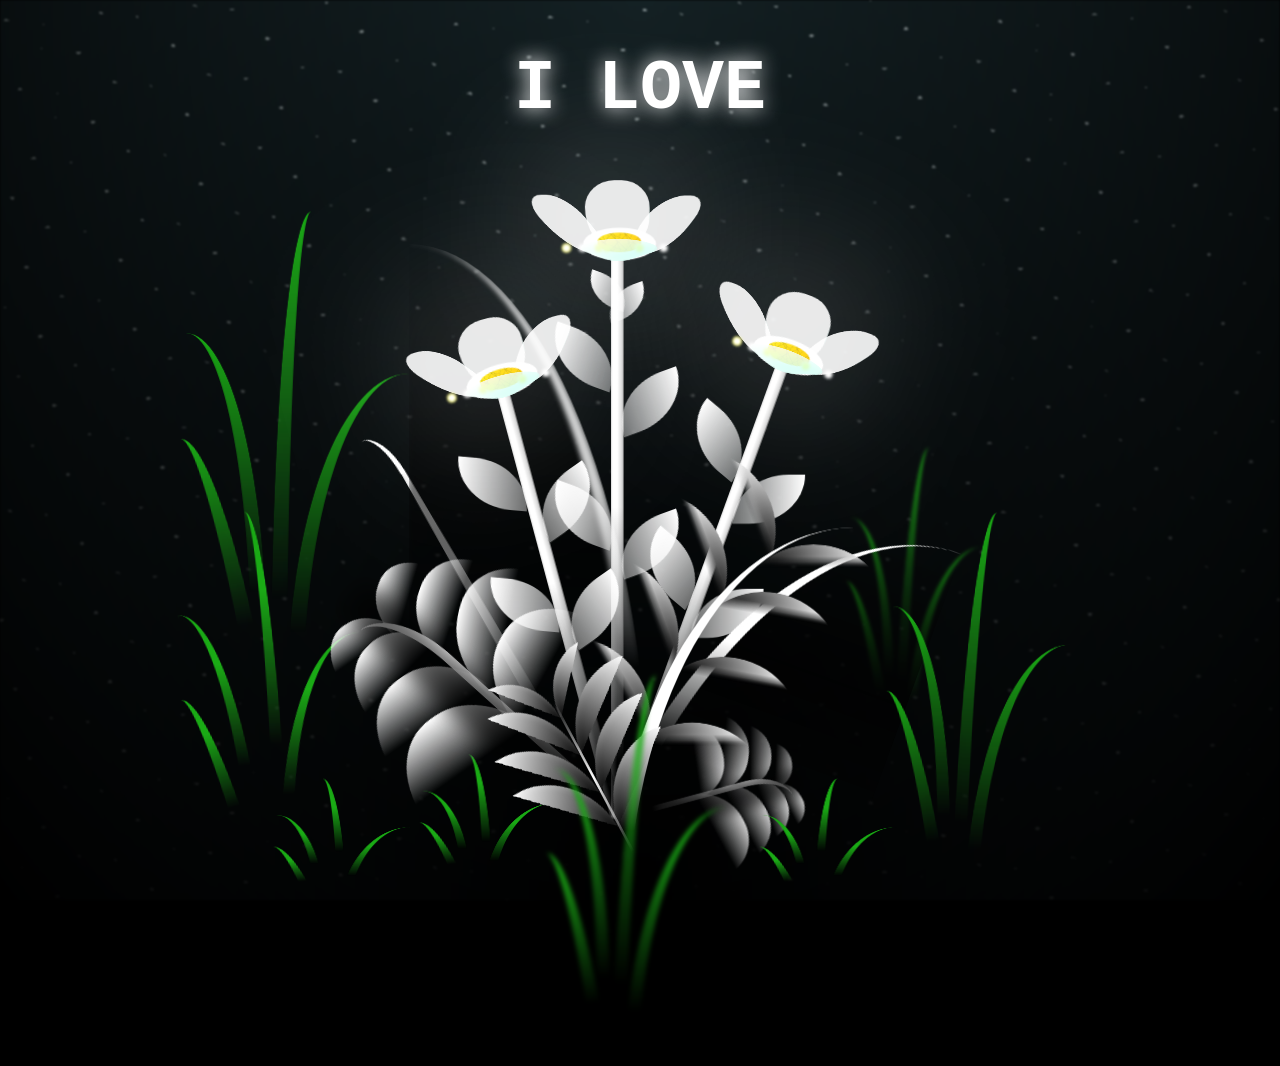
==== flower.html @ 254876e1 "fix github pages 404" ====
<!DOCTYPE html>
<html lang="en">

<head>
  <meta charset="UTF-8">
  <meta http-equiv="X-UA-Compatible" content="IE=edge">
  <meta name="viewport" content="width=device-width, initial-scale=1.0">
  <link rel="shortcut icon" href="images/gift.png" type="image/x-icon">
  <link rel="stylesheet" href="css/style.css">

  <!-- Document Title -->
  <title>FLOWERS</title>
</head>

<body class="not-loaded">
  <!-- Background -->
  <div class="night"></div>

  <!-- Flower -->
  <div class="flowers">
    <div class="flower flower--1">
      <div class="flower__leafs flower__leafs--1">
        <div class="flower__leaf flower__leaf--1"></div>
        <div class="flower__leaf flower__leaf--2"></div>
        <div class="flower__leaf flower__leaf--3"></div>
        <div class="flower__leaf flower__leaf--4"></div>
        <div class="flower__white-circle"></div>

        <div class="flower__light flower__light--1"></div>
        <div class="flower__light flower__light--2"></div>
        <div class="flower__light flower__light--3"></div>
        <div class="flower__light flower__light--4"></div>
        <div class="flower__light flower__light--5"></div>
        <div class="flower__light flower__light--6"></div>
        <div class="flower__light flower__light--7"></div>
        <div class="flower__light flower__light--8"></div>

      </div>
      <div class="flower__line">
        <div class="flower__line__leaf flower__line__leaf--1"></div>
        <div class="flower__line__leaf flower__line__leaf--2"></div>
        <div class="flower__line__leaf flower__line__leaf--3"></div>
        <div class="flower__line__leaf flower__line__leaf--4"></div>
        <div class="flower__line__leaf flower__line__leaf--5"></div>
        <div class="flower__line__leaf flower__line__leaf--6"></div>
      </div>
    </div>

    <div class="flower flower--2">
      <div class="flower__leafs flower__leafs--2">
        <div class="flower__leaf flower__leaf--1"></div>
        <div class="flower__leaf flower__leaf--2"></div>
        <div class="flower__leaf flower__leaf--3"></div>
        <div class="flower__leaf flower__leaf--4"></div>
        <div class="flower__white-circle"></div>

        <div class="flower__light flower__light--1"></div>
        <div class="flower__light flower__light--2"></div>
        <div class="flower__light flower__light--3"></div>
        <div class="flower__light flower__light--4"></div>
        <div class="flower__light flower__light--5"></div>
        <div class="flower__light flower__light--6"></div>
        <div class="flower__light flower__light--7"></div>
        <div class="flower__light flower__light--8"></div>

      </div>
      <div class="flower__line">
        <div class="flower__line__leaf flower__line__leaf--1"></div>
        <div class="flower__line__leaf flower__line__leaf--2"></div>
        <div class="flower__line__leaf flower__line__leaf--3"></div>
        <div class="flower__line__leaf flower__line__leaf--4"></div>
      </div>
    </div>

    <div class="flower flower--3">
      <div class="flower__leafs flower__leafs--3">
        <div class="flower__leaf flower__leaf--1"></div>
        <div class="flower__leaf flower__leaf--2"></div>
        <div class="flower__leaf flower__leaf--3"></div>
        <div class="flower__leaf flower__leaf--4"></div>
        <div class="flower__white-circle"></div>

        <div class="flower__light flower__light--1"></div>
        <div class="flower__light flower__light--2"></div>
        <div class="flower__light flower__light--3"></div>
        <div class="flower__light flower__light--4"></div>
        <div class="flower__light flower__light--5"></div>
        <div class="flower__light flower__light--6"></div>
        <div class="flower__light flower__light--7"></div>
        <div class="flower__light flower__light--8"></div>

      </div>
      <div class="flower__line">
        <div class="flower__line__leaf flower__line__leaf--1"></div>
        <div class="flower__line__leaf flower__line__leaf--2"></div>
        <div class="flower__line__leaf flower__line__leaf--3"></div>
        <div class="flower__line__leaf flower__line__leaf--4"></div>
      </div>
    </div>

    <div class="grow-ans" style="--d:1.2s">
      <div class="flower__g-long">
        <div class="flower__g-long__top"></div>
        <div class="flower__g-long__bottom"></div>
      </div>
    </div>

    <div class="growing-grass">
      <div class="flower__grass flower__grass--1">
        <div class="flower__grass--top"></div>
        <div class="flower__grass--bottom"></div>
        <div class="flower__grass__leaf flower__grass__leaf--1"></div>
        <div class="flower__grass__leaf flower__grass__leaf--2"></div>
        <div class="flower__grass__leaf flower__grass__leaf--3"></div>
        <div class="flower__grass__leaf flower__grass__leaf--4"></div>
        <div class="flower__grass__leaf flower__grass__leaf--5"></div>
        <div class="flower__grass__leaf flower__grass__leaf--6"></div>
        <div class="flower__grass__leaf flower__grass__leaf--7"></div>
        <div class="flower__grass__leaf flower__grass__leaf--8"></div>
        <div class="flower__grass__overlay"></div>
      </div>
    </div>

    <div class="growing-grass">
      <div class="flower__grass flower__grass--2">
        <div class="flower__grass--top"></div>
        <div class="flower__grass--bottom"></div>
        <div class="flower__grass__leaf flower__grass__leaf--1"></div>
        <div class="flower__grass__leaf flower__grass__leaf--2"></div>
        <div class="flower__grass__leaf flower__grass__leaf--3"></div>
        <div class="flower__grass__leaf flower__grass__leaf--4"></div>
        <div class="flower__grass__leaf flower__grass__leaf--5"></div>
        <div class="flower__grass__leaf flower__grass__leaf--6"></div>
        <div class="flower__grass__leaf flower__grass__leaf--7"></div>
        <div class="flower__grass__leaf flower__grass__leaf--8"></div>
        <div class="flower__grass__overlay"></div>
      </div>
    </div>

    <div class="grow-ans" style="--d:2.4s">
      <div class="flower__g-right flower__g-right--1">
        <div class="leaf"></div>
      </div>
    </div>

    <div class="grow-ans" style="--d:2.8s">
      <div class="flower__g-right flower__g-right--2">
        <div class="leaf"></div>
      </div>
    </div>

    <div class="grow-ans" style="--d:2.8s">
      <div class="flower__g-front">
        <div class="flower__g-front__leaf-wrapper flower__g-front__leaf-wrapper--1">
          <div class="flower__g-front__leaf"></div>
        </div>
        <div class="flower__g-front__leaf-wrapper flower__g-front__leaf-wrapper--2">
          <div class="flower__g-front__leaf"></div>
        </div>
        <div class="flower__g-front__leaf-wrapper flower__g-front__leaf-wrapper--3">
          <div class="flower__g-front__leaf"></div>
        </div>
        <div class="flower__g-front__leaf-wrapper flower__g-front__leaf-wrapper--4">
          <div class="flower__g-front__leaf"></div>
        </div>
        <div class="flower__g-front__leaf-wrapper flower__g-front__leaf-wrapper--5">
          <div class="flower__g-front__leaf"></div>
        </div>
        <div class="flower__g-front__leaf-wrapper flower__g-front__leaf-wrapper--6">
          <div class="flower__g-front__leaf"></div>
        </div>
        <div class="flower__g-front__leaf-wrapper flower__g-front__leaf-wrapper--7">
          <div class="flower__g-front__leaf"></div>
        </div>
        <div class="flower__g-front__leaf-wrapper flower__g-front__leaf-wrapper--8">
          <div class="flower__g-front__leaf"></div>
        </div>
        <div class="flower__g-front__line"></div>
      </div>
    </div>

    <div class="grow-ans" style="--d:3.2s">
      <div class="flower__g-fr">
        <div class="leaf"></div>
        <div class="flower__g-fr__leaf flower__g-fr__leaf--1"></div>
        <div class="flower__g-fr__leaf flower__g-fr__leaf--2"></div>
        <div class="flower__g-fr__leaf flower__g-fr__leaf--3"></div>
        <div class="flower__g-fr__leaf flower__g-fr__leaf--4"></div>
        <div class="flower__g-fr__leaf flower__g-fr__leaf--5"></div>
        <div class="flower__g-fr__leaf flower__g-fr__leaf--6"></div>
        <div class="flower__g-fr__leaf flower__g-fr__leaf--7"></div>
        <div class="flower__g-fr__leaf flower__g-fr__leaf--8"></div>
      </div>
    </div>

    <div class="long-g long-g--0">
      <div class="grow-ans" style="--d:3s">
        <div class="leaf leaf--0"></div>
      </div>
      <div class="grow-ans" style="--d:2.2s">
        <div class="leaf leaf--1"></div>
      </div>
      <div class="grow-ans" style="--d:3.4s">
        <div class="leaf leaf--2"></div>
      </div>
      <div class="grow-ans" style="--d:3.6s">
        <div class="leaf leaf--3"></div>
      </div>
    </div>

    <div class="long-g long-g--1">
      <div class="grow-ans" style="--d:3.6s">
        <div class="leaf leaf--0"></div>
      </div>
      <div class="grow-ans" style="--d:3.8s">
        <div class="leaf leaf--1"></div>
      </div>
      <div class="grow-ans" style="--d:4s">
        <div class="leaf leaf--2"></div>
      </div>
      <div class="grow-ans" style="--d:4.2s">
        <div class="leaf leaf--3"></div>
      </div>
    </div>

    <div class="long-g long-g--2">
      <div class="grow-ans" style="--d:4s">
        <div class="leaf leaf--0"></div>
      </div>
      <div class="grow-ans" style="--d:4.2s">
        <div class="leaf leaf--1"></div>
      </div>
      <div class="grow-ans" style="--d:4.4s">
        <div class="leaf leaf--2"></div>
      </div>
      <div class="grow-ans" style="--d:4.6s">
        <div class="leaf leaf--3"></div>
      </div>
    </div>

    <div class="long-g long-g--3">
      <div class="grow-ans" style="--d:4s">
        <div class="leaf leaf--0"></div>
      </div>
      <div class="grow-ans" style="--d:4.2s">
        <div class="leaf leaf--1"></div>
      </div>
      <div class="grow-ans" style="--d:3s">
        <div class="leaf leaf--2"></div>
      </div>
      <div class="grow-ans" style="--d:3.6s">
        <div class="leaf leaf--3"></div>
      </div>
    </div>

    <div class="long-g long-g--4">
      <div class="grow-ans" style="--d:4s">
        <div class="leaf leaf--0"></div>
      </div>
      <div class="grow-ans" style="--d:4.2s">
        <div class="leaf leaf--1"></div>
      </div>
      <div class="grow-ans" style="--d:3s">
        <div class="leaf leaf--2"></div>
      </div>
      <div class="grow-ans" style="--d:3.6s">
        <div class="leaf leaf--3"></div>
      </div>
    </div>

    <div class="long-g long-g--5">
      <div class="grow-ans" style="--d:4s">
        <div class="leaf leaf--0"></div>
      </div>
      <div class="grow-ans" style="--d:4.2s">
        <div class="leaf leaf--1"></div>
      </div>
      <div class="grow-ans" style="--d:3s">
        <div class="leaf leaf--2"></div>
      </div>
      <div class="grow-ans" style="--d:3.6s">
        <div class="leaf leaf--3"></div>
      </div>
    </div>

    <div class="long-g long-g--6">
      <div class="grow-ans" style="--d:4.2s">
        <div class="leaf leaf--0"></div>
      </div>
      <div class="grow-ans" style="--d:4.4s">
        <div class="leaf leaf--1"></div>
      </div>
      <div class="grow-ans" style="--d:4.6s">
        <div class="leaf leaf--2"></div>
      </div>
      <div class="grow-ans" style="--d:4.8s">
        <div class="leaf leaf--3"></div>
      </div>
    </div>

    <div class="long-g long-g--7">
      <div class="grow-ans" style="--d:3s">
        <div class="leaf leaf--0"></div>
      </div>
      <div class="grow-ans" style="--d:3.2s">
        <div class="leaf leaf--1"></div>
      </div>
      <div class="grow-ans" style="--d:3.5s">
        <div class="leaf leaf--2"></div>
      </div>
      <div class="grow-ans" style="--d:3.6s">
        <div class="leaf leaf--3"></div>
      </div>
    </div>
  </div>

  <!-- Title -->
  <h1 class="title"><span id="title"></span></h1>
</body>

</html>

<!-- Import Javascript -->
<script src="js/main.js"></script> perbagus
---- css/style.css ----
*,
*::after,
*::before {
  padding: 0;
  margin: 0;
  box-sizing: border-box;
}

:root {
  --dark-color: #000;
}

.title {
  position: absolute;
  width: 100%;
  text-align: center;
  margin-top: 50px;
  top: 0;
  left: 0;
  color: white;
  font-family: 'Courier New', Courier, monospace;
  font-size: 70px;
  text-shadow: 0px 0px 20px white;
}

body {
  display: flex;
  align-items: flex-end;
  justify-content: center;
  min-height: 100vh;
  background-color: var(--dark-color);
  overflow: hidden;
  perspective: 1000px;
}

.night {
  position: fixed;
  left: 50%;
  top: 0;
  transform: translateX(-50%);
  width: 100%;
  height: 100%;
  filter: blur(0.1vmin);
  background-image: radial-gradient(ellipse at top, transparent 0%, var(--dark-color)), radial-gradient(ellipse at bottom, var(--dark-color), rgba(145, 233, 255, 0.2)), repeating-linear-gradient(220deg, rgb(0, 0, 0) 0px, rgb(0, 0, 0) 19px, transparent 19px, transparent 22px), repeating-linear-gradient(189deg, rgb(0, 0, 0) 0px, rgb(0, 0, 0) 19px, transparent 19px, transparent 22px), repeating-linear-gradient(148deg, rgb(0, 0, 0) 0px, rgb(0, 0, 0) 19px, transparent 19px, transparent 22px), linear-gradient(90deg, rgb(255, 255, 250), rgb(240, 240, 240));
}

.flowers {
  position: relative;
  transform: scale(0.9);
}

.flower {
  position: absolute;
  bottom: 10vmin;
  transform-origin: bottom center;
  z-index: 10;
  --fl-speed: 0.8s;
}

.flower--1 {
  animation: moving-flower-1 4s linear infinite;
}

.flower--1 .flower__line {
  height: 70vmin;
  animation-delay: 0.3s;
}

.flower--1 .flower__line__leaf--1 {
  animation: blooming-leaf-right var(--fl-speed) 1.6s backwards;
}

.flower--1 .flower__line__leaf--2 {
  animation: blooming-leaf-right var(--fl-speed) 1.4s backwards;
}

.flower--1 .flower__line__leaf--3 {
  animation: blooming-leaf-left var(--fl-speed) 1.2s backwards;
}

.flower--1 .flower__line__leaf--4 {
  animation: blooming-leaf-left var(--fl-speed) 1s backwards;
}

.flower--1 .flower__line__leaf--5 {
  animation: blooming-leaf-right var(--fl-speed) 1.8s backwards;
}

.flower--1 .flower__line__leaf--6 {
  animation: blooming-leaf-left var(--fl-speed) 2s backwards;
}

.flower--2 {
  left: 50%;
  transform: rotate(20deg);
  animation: moving-flower-2 4s linear infinite;
}

.flower--2 .flower__line {
  height: 60vmin;
  animation-delay: 0.6s;
}

.flower--2 .flower__line__leaf--1 {
  animation: blooming-leaf-right var(--fl-speed) 1.9s backwards;
}

.flower--2 .flower__line__leaf--2 {
  animation: blooming-leaf-right var(--fl-speed) 1.7s backwards;
}

.flower--2 .flower__line__leaf--3 {
  animation: blooming-leaf-left var(--fl-speed) 1.5s backwards;
}

.flower--2 .flower__line__leaf--4 {
  animation: blooming-leaf-left var(--fl-speed) 1.3s backwards;
}

.flower--3 {
  left: 50%;
  transform: rotate(-15deg);
  animation: moving-flower-3 4s linear infinite;
}

.flower--3 .flower__line {
  animation-delay: 0.9s;
}

.flower--3 .flower__line__leaf--1 {
  animation: blooming-leaf-right var(--fl-speed) 2.5s backwards;
}

.flower--3 .flower__line__leaf--2 {
  animation: blooming-leaf-right var(--fl-speed) 2.3s backwards;
}

.flower--3 .flower__line__leaf--3 {
  animation: blooming-leaf-left var(--fl-speed) 2.1s backwards;
}

.flower--3 .flower__line__leaf--4 {
  animation: blooming-leaf-left var(--fl-speed) 1.9s backwards;
}

.flower__leafs {
  position: relative;
  animation: blooming-flower 2s backwards;
}

.flower__leafs--1 {
  animation-delay: 1.1s;
}

.flower__leafs--2 {
  animation-delay: 1.4s;
}

.flower__leafs--3 {
  animation-delay: 1.7s;
}

.flower__leafs::after {
  content: "";
  position: absolute;
  left: 0;
  top: 0;
  transform: translate(-50%, -100%);
  width: 8vmin;
  height: 8vmin;
  background-color: #fff;
  filter: blur(10vmin);
}

.flower__leaf {
  position: absolute;
  bottom: 0;
  left: 50%;
  width: 8vmin;
  height: 11vmin;
  border-radius: 51% 49% 47% 53%/44% 45% 55% 69%;
  background-color: #a7ffee;
  background-image: linear-gradient(to top, #fff, #fff);
  transform-origin: bottom center;
  opacity: 0.9;
  box-shadow: inset 0 0 2vmin rgba(255, 255, 255, 0.5);
}

.flower__leaf--1 {
  transform: translate(-10%, 1%) rotateY(40deg) rotateX(-50deg);
}

.flower__leaf--2 {
  transform: translate(-50%, -4%) rotateX(40deg);
}

.flower__leaf--3 {
  transform: translate(-90%, 0%) rotateY(45deg) rotateX(50deg);
}

.flower__leaf--4 {
  width: 8vmin;
  height: 8vmin;
  transform-origin: bottom left;
  border-radius: 4vmin 10vmin 4vmin 4vmin;
  transform: translate(0%, 18%) rotateX(70deg) rotate(-43deg);
  background-image: linear-gradient(to top, rgba(255, 2555, 255, 0.4), #fff);
  z-index: 1;
  opacity: 0.8;
  -webkit-transform: translate(0%, 18%) rotateX(70deg) rotate(-43deg);
  -moz-transform: translate(0%, 18%) rotateX(70deg) rotate(-43deg);
  -ms-transform: translate(0%, 18%) rotateX(70deg) rotate(-43deg);
  -o-transform: translate(0%, 18%) rotateX(70deg) rotate(-43deg);
}

.flower__white-circle {
  position: absolute;
  left: -3.5vmin;
  top: -3vmin;
  width: 9vmin;
  height: 4vmin;
  border-radius: 50%;
  background-color: #fff;
}

.flower__white-circle::after {
  content: "";
  position: absolute;
  left: 50%;
  top: 45%;
  transform: translate(-50%, -50%);
  width: 60%;
  height: 60%;
  border-radius: inherit;
  background-image: repeating-linear-gradient(135deg, rgba(0, 0, 0, 0.03) 0px, rgba(0, 0, 0, 0.03) 1px, transparent 1px, transparent 12px), repeating-linear-gradient(45deg, rgba(0, 0, 0, 0.03) 0px, rgba(0, 0, 0, 0.03) 1px, transparent 1px, transparent 12px), repeating-linear-gradient(67.5deg, rgba(0, 0, 0, 0.03) 0px, rgba(0, 0, 0, 0.03) 1px, transparent 1px, transparent 12px), repeating-linear-gradient(135deg, rgba(0, 0, 0, 0.03) 0px, rgba(0, 0, 0, 0.03) 1px, transparent 1px, transparent 12px), repeating-linear-gradient(45deg, rgba(0, 0, 0, 0.03) 0px, rgba(0, 0, 0, 0.03) 1px, transparent 1px, transparent 12px), repeating-linear-gradient(112.5deg, rgba(0, 0, 0, 0.03) 0px, rgba(0, 0, 0, 0.03) 1px, transparent 1px, transparent 12px), repeating-linear-gradient(112.5deg, rgba(0, 0, 0, 0.03) 0px, rgba(0, 0, 0, 0.03) 1px, transparent 1px, transparent 12px), repeating-linear-gradient(45deg, rgba(0, 0, 0, 0.03) 0px, rgba(0, 0, 0, 0.03) 1px, transparent 1px, transparent 12px), repeating-linear-gradient(22.5deg, rgba(0, 0, 0, 0.03) 0px, rgba(0, 0, 0, 0.03) 1px, transparent 1px, transparent 12px), repeating-linear-gradient(45deg, rgba(0, 0, 0, 0.03) 0px, rgba(0, 0, 0, 0.03) 1px, transparent 1px, transparent 12px), repeating-linear-gradient(22.5deg, rgba(0, 0, 0, 0.03) 0px, rgba(0, 0, 0, 0.03) 1px, transparent 1px, transparent 12px), repeating-linear-gradient(135deg, rgba(0, 0, 0, 0.03) 0px, rgba(0, 0, 0, 0.03) 1px, transparent 1px, transparent 12px), repeating-linear-gradient(157.5deg, rgba(0, 0, 0, 0.03) 0px, rgba(0, 0, 0, 0.03) 1px, transparent 1px, transparent 12px), repeating-linear-gradient(67.5deg, rgba(0, 0, 0, 0.03) 0px, rgba(0, 0, 0, 0.03) 1px, transparent 1px, transparent 12px), repeating-linear-gradient(67.5deg, rgba(0, 0, 0, 0.03) 0px, rgba(0, 0, 0, 0.03) 1px, transparent 1px, transparent 12px), linear-gradient(90deg, rgb(255, 235, 18), rgb(255, 206, 0));
}

.flower__line {
  height: 55vmin;
  width: 1.5vmin;
  background-image: linear-gradient(to left, rgba(0, 0, 0, 0.2), transparent, rgba(255, 255, 255, 0.2)), linear-gradient(to top, transparent 10%, #fff, #fff);
  box-shadow: inset 0 0 2px rgba(0, 0, 0, 0.5);
  animation: grow-flower-tree 4s backwards;
}

.flower__line__leaf {
  --w: 7vmin;
  --h: calc(var(--w) + 2vmin);
  position: absolute;
  top: 20%;
  left: 90%;
  width: var(--w);
  height: var(--h);
  border-top-right-radius: var(--h);
  border-bottom-left-radius: var(--h);
  background-image: linear-gradient(to top, rgba(255, 255, 255, 0.4), #fff);
}

.flower__line__leaf--1 {
  transform: rotate(70deg) rotateY(30deg);
}

.flower__line__leaf--2 {
  top: 45%;
  transform: rotate(70deg) rotateY(30deg);
}

.flower__line__leaf--3,
.flower__line__leaf--4,
.flower__line__leaf--6 {
  border-top-right-radius: 0;
  border-bottom-left-radius: 0;
  border-top-left-radius: var(--h);
  border-bottom-right-radius: var(--h);
  left: -460%;
  top: 12%;
  transform: rotate(-70deg) rotateY(30deg);
}

.flower__line__leaf--4 {
  top: 40%;
}

.flower__line__leaf--5 {
  top: 0;
  transform-origin: left;
  transform: rotate(70deg) rotateY(30deg) scale(0.6);
}

.flower__line__leaf--6 {
  top: -2%;
  left: -450%;
  transform-origin: right;
  transform: rotate(-70deg) rotateY(30deg) scale(0.6);
}

.flower__light {
  position: absolute;
  bottom: 0vmin;
  width: 1vmin;
  height: 1vmin;
  background-color: rgb(255, 251, 0);
  border-radius: 50%;
  filter: blur(0.2vmin);
  animation: light-ans 4s linear infinite backwards;
}

.flower__light:nth-child(odd) {
  background-color: #fff;
}

.flower__light--1 {
  left: -2vmin;
  animation-delay: 1s;
}

.flower__light--2 {
  left: 3vmin;
  animation-delay: 0.5s;
}

.flower__light--3 {
  left: -6vmin;
  animation-delay: 0.3s;
}

.flower__light--4 {
  left: 6vmin;
  animation-delay: 0.9s;
}

.flower__light--5 {
  left: -1vmin;
  animation-delay: 1.5s;
}

.flower__light--6 {
  left: -4vmin;
  animation-delay: 3s;
}

.flower__light--7 {
  left: 3vmin;
  animation-delay: 2s;
}

.flower__light--8 {
  left: -6vmin;
  animation-delay: 3.5s;
}

.flower__grass {
  --c: #fff;
  --line-w: 1.5vmin;
  position: absolute;
  bottom: 12vmin;
  left: -7vmin;
  display: flex;
  flex-direction: column;
  align-items: flex-end;
  z-index: 20;
  transform-origin: bottom center;
  transform: rotate(-48deg) rotateY(40deg);
}

.flower__grass--1 {
  animation: moving-grass 2s linear infinite;
}

.flower__grass--2 {
  left: 2vmin;
  bottom: 10vmin;
  transform: scale(0.5) rotate(75deg) rotateX(10deg) rotateY(-200deg);
  opacity: 0.8;
  z-index: 0;
  animation: moving-grass--2 1.5s linear infinite;
}

.flower__grass--top {
  width: 7vmin;
  height: 10vmin;
  border-top-right-radius: 100%;
  border-right: var(--line-w) solid var(--c);
  transform-origin: bottom center;
  transform: rotate(-2deg);
}

.flower__grass--bottom {
  margin-top: -2px;
  width: var(--line-w);
  height: 25vmin;
  background-image: linear-gradient(to top, transparent, var(--c));
}

.flower__grass__leaf {
  --size: 10vmin;
  position: absolute;
  width: calc(var(--size) * 2.1);
  height: var(--size);
  border-top-left-radius: var(--size);
  border-top-right-radius: var(--size);
  background-image: linear-gradient(to top, transparent, transparent 30%, var(--c));
  z-index: 100;
}

.flower__grass__leaf--1 {
  top: -6%;
  left: 30%;
  --size: 6vmin;
  transform: rotate(-20deg);
  animation: growing-grass-ans--1 2s 2.6s backwards;
}

@keyframes growing-grass-ans--1 {
  0% {
    transform-origin: bottom left;
    transform: rotate(-20deg) scale(0);
  }
}

.flower__grass__leaf--2 {
  top: -5%;
  left: -110%;
  --size: 6vmin;
  transform: rotate(10deg);
  animation: growing-grass-ans--2 2s 2.4s linear backwards;
}

@keyframes growing-grass-ans--2 {
  0% {
    transform-origin: bottom right;
    transform: rotate(10deg) scale(0);
  }
}

.flower__grass__leaf--3 {
  top: 5%;
  left: 60%;
  --size: 8vmin;
  transform: rotate(-18deg) rotateX(-20deg);
  animation: growing-grass-ans--3 2s 2.2s linear backwards;
}

@keyframes growing-grass-ans--3 {
  0% {
    transform-origin: bottom left;
    transform: rotate(-18deg) rotateX(-20deg) scale(0);
  }
}

.flower__grass__leaf--4 {
  top: 6%;
  left: -135%;
  --size: 8vmin;
  transform: rotate(2deg);
  animation: growing-grass-ans--4 2s 2s linear backwards;
}

@keyframes growing-grass-ans--4 {
  0% {
    transform-origin: bottom right;
    transform: rotate(2deg) scale(0);
  }
}

.flower__grass__leaf--5 {
  top: 20%;
  left: 60%;
  --size: 10vmin;
  transform: rotate(-24deg) rotateX(-20deg);
  animation: growing-grass-ans--5 2s 1.8s linear backwards;
}

@keyframes growing-grass-ans--5 {
  0% {
    transform-origin: bottom left;
    transform: rotate(-24deg) rotateX(-20deg) scale(0);
  }
}

.flower__grass__leaf--6 {
  top: 22%;
  left: -180%;
  --size: 10vmin;
  transform: rotate(10deg);
  animation: growing-grass-ans--6 2s 1.6s linear backwards;
}

@keyframes growing-grass-ans--6 {
  0% {
    transform-origin: bottom right;
    transform: rotate(10deg) scale(0);
  }
}

.flower__grass__leaf--7 {
  top: 39%;
  left: 70%;
  --size: 10vmin;
  transform: rotate(-10deg);
  animation: growing-grass-ans--7 2s 1.4s linear backwards;
}

@keyframes growing-grass-ans--7 {
  0% {
    transform-origin: bottom left;
    transform: rotate(-10deg) scale(0);
  }
}

.flower__grass__leaf--8 {
  top: 40%;
  left: -215%;
  --size: 11vmin;
  transform: rotate(10deg);
  animation: growing-grass-ans--8 2s 1.2s linear backwards;
}

@keyframes growing-grass-ans--8 {
  0% {
    transform-origin: bottom right;
    transform: rotate(10deg) scale(0);
  }
}

.flower__grass__overlay {
  position: absolute;
  top: -10%;
  right: 0%;
  width: 100%;
  height: 100%;
  background-color: rgba(0, 0, 0, 0.6);
  filter: blur(1.5vmin);
  z-index: 100;
}

.flower__g-long {
  --w: 2vmin;
  --h: 6vmin;
  --c: #fff;
  position: absolute;
  bottom: 10vmin;
  left: -3vmin;
  transform-origin: bottom center;
  transform: rotate(-30deg) rotateY(-20deg);
  display: flex;
  flex-direction: column;
  align-items: flex-end;
  animation: flower-g-long-ans 3s linear infinite;
}

@keyframes flower-g-long-ans {

  0%,
  100% {
    transform: rotate(-30deg) rotateY(-20deg);
  }

  50% {
    transform: rotate(-32deg) rotateY(-20deg);
  }
}

.flower__g-long__top {
  top: calc(var(--h) * -1);
  width: calc(var(--w) + 1vmin);
  height: var(--h);
  border-top-right-radius: 100%;
  border-right: 0.7vmin solid var(--c);
  transform: translate(-0.7vmin, 1vmin);
}

.flower__g-long__bottom {
  width: var(--w);
  height: 50vmin;
  transform-origin: bottom center;
  background-image: linear-gradient(to top, transparent 30%, var(--c));
  box-shadow: inset 0 0 2px rgba(0, 0, 0, 0.5);
  -webkit-clip-path: polygon(35% 0, 65% 1%, 100% 100%, 0% 100%);
  clip-path: polygon(35% 0, 65% 1%, 100% 100%, 0% 100%);
}

.flower__g-right {
  position: absolute;
  bottom: 6vmin;
  left: -2vmin;
  transform-origin: bottom left;
  transform: rotate(20deg);
}

.flower__g-right .leaf {
  width: 30vmin;
  height: 50vmin;
  border-top-left-radius: 100%;
  border-left: 2vmin solid #fff;
  background-image: linear-gradient(to bottom, transparent, var(--dark-color) 60%);
  -webkit-mask-image: linear-gradient(to top, transparent 30%, #fff 60%);
}

.flower__g-right--1 {
  animation: flower-g-right-ans 2.5s linear infinite;
}

.flower__g-right--2 {
  left: 5vmin;
  transform: rotateY(-180deg);
  animation: flower-g-right-ans--2 3s linear infinite;
}

.flower__g-right--2 .leaf {
  height: 75vmin;
  filter: blur(0.3vmin);
  opacity: 0.8;
}

@keyframes flower-g-right-ans {

  0%,
  100% {
    transform: rotate(20deg);
  }

  50% {
    transform: rotate(24deg) rotateX(-20deg);
  }
}

@keyframes flower-g-right-ans--2 {

  0%,
  100% {
    transform: rotateY(-180deg) rotate(0deg) rotateX(-20deg);
  }

  50% {
    transform: rotateY(-180deg) rotate(6deg) rotateX(-20deg);
  }
}

.flower__g-front {
  position: absolute;
  bottom: 6vmin;
  left: 2.5vmin;
  z-index: 100;
  transform-origin: bottom center;
  transform: rotate(-28deg) rotateY(30deg) scale(1.04);
  animation: flower__g-front-ans 2s linear infinite;
}

@keyframes flower__g-front-ans {

  0%,
  100% {
    transform: rotate(-28deg) rotateY(30deg) scale(1.04);
  }

  50% {
    transform: rotate(-35deg) rotateY(40deg) scale(1.04);
  }
}

.flower__g-front__line {
  width: 0.3vmin;
  height: 20vmin;
  background-image: linear-gradient(to top, transparent, #fff, transparent 100%);
  position: relative;
}

.flower__g-front__leaf-wrapper {
  position: absolute;
  top: 0;
  left: 0;
  transform-origin: bottom left;
  transform: rotate(10deg);
}

.flower__g-front__leaf-wrapper:nth-child(even) {
  left: 0vmin;
  transform: rotateY(-180deg) rotate(5deg);
  animation: flower__g-front__leaf-left-ans 1s ease-in backwards;
}

.flower__g-front__leaf-wrapper:nth-child(odd) {
  animation: flower__g-front__leaf-ans 1s ease-in backwards;
}

.flower__g-front__leaf-wrapper--1 {
  top: -8vmin;
  transform: scale(0.7);
  animation: flower__g-front__leaf-ans 1s 5.5s ease-in backwards !important;
}

.flower__g-front__leaf-wrapper--2 {
  top: -8vmin;
  transform: rotateY(-180deg) scale(0.7) !important;
  animation: flower__g-front__leaf-left-ans-2 1s 4.6s ease-in backwards !important;
}

.flower__g-front__leaf-wrapper--3 {
  top: -3vmin;
  animation: flower__g-front__leaf-ans 1s 4.6s ease-in backwards;
}

.flower__g-front__leaf-wrapper--4 {
  top: -3vmin;
  transform: rotateY(-180deg) scale(0.9) !important;
  animation: flower__g-front__leaf-left-ans-2 1s 4.6s ease-in backwards !important;
}

@keyframes flower__g-front__leaf-left-ans-2 {
  0% {
    transform: rotateY(-180deg) scale(0);
  }
}

.flower__g-front__leaf-wrapper--5,
.flower__g-front__leaf-wrapper--6 {
  top: 2vmin;
}

.flower__g-front__leaf-wrapper--7,
.flower__g-front__leaf-wrapper--8 {
  top: 6.5vmin;
}

.flower__g-front__leaf-wrapper--2 {
  animation-delay: 5.2s !important;
}

.flower__g-front__leaf-wrapper--3 {
  animation-delay: 4.9s !important;
}

.flower__g-front__leaf-wrapper--5 {
  animation-delay: 4.3s !important;
}

.flower__g-front__leaf-wrapper--6 {
  animation-delay: 4.1s !important;
}

.flower__g-front__leaf-wrapper--7 {
  animation-delay: 3.8s !important;
}

.flower__g-front__leaf-wrapper--8 {
  animation-delay: 3.5s !important;
}

@keyframes flower__g-front__leaf-ans {
  0% {
    transform: rotate(10deg) scale(0);
  }
}

@keyframes flower__g-front__leaf-left-ans {
  0% {
    transform: rotateY(-180deg) rotate(5deg) scale(0);
  }
}

.flower__g-front__leaf {
  width: 10vmin;
  height: 10vmin;
  border-radius: 100% 0% 0% 100%/100% 100% 0% 0%;
  box-shadow: inset 0 2px 1vmin hsla(0, 0%, 100%, 0.2);
  background-image: linear-gradient(to bottom left, transparent, var(--dark-color)), linear-gradient(to bottom right, #fff 50%, transparent 50%, transparent);
  -webkit-mask-image: linear-gradient(to bottom right, #fff 50%, transparent 50%, transparent);
  mask-image: linear-gradient(to bottom right, #fff 50%, transparent 50%, transparent);
}

.flower__g-fr {
  position: absolute;
  bottom: -4vmin;
  left: vmin;
  transform-origin: bottom left;
  z-index: 10;
  animation: flower__g-fr-ans 2s linear infinite;
}

@keyframes flower__g-fr-ans {

  0%,
  100% {
    transform: rotate(2deg);
  }

  50% {
    transform: rotate(4deg);
    -webkit-transform: rotate(4deg);
    -moz-transform: rotate(4deg);
    -ms-transform: rotate(4deg);
    -o-transform: rotate(4deg);
  }
}

.flower__g-fr .leaf {
  width: 30vmin;
  height: 50vmin;
  border-top-left-radius: 100%;
  border-left: 2vmin solid #fff;
  -webkit-mask-image: linear-gradient(to top, transparent 25%, #fff 50%);
  position: relative;
  z-index: 1;
}

.flower__g-fr__leaf {
  position: absolute;
  top: 0;
  left: 0;
  width: 10vmin;
  height: 10vmin;
  border-radius: 100% 0% 0% 100%/100% 100% 0% 0%;
  box-shadow: inset 0 2px 1vmin hsla(0, 0%, 100%, 0.2);
  background-image: linear-gradient(to bottom left, transparent, var(--dark-color) 98%), linear-gradient(to bottom right, #fff 45%, transparent 50%, transparent);
  -webkit-mask-image: linear-gradient(135deg, #fff 40%, transparent 50%, transparent);
}

.flower__g-fr__leaf--1 {
  left: 20vmin;
  transform: rotate(45deg);
  animation: flower__g-fr-leaft-ans-1 0.5s 5.2s linear backwards;
}

@keyframes flower__g-fr-leaft-ans-1 {
  0% {
    transform-origin: left;
    transform: rotate(45deg) scale(0);
  }
}

.flower__g-fr__leaf--2 {
  left: 12vmin;
  top: -7vmin;
  transform: rotate(25deg) rotateY(-180deg);
  animation: flower__g-fr-leaft-ans-6 0.5s 5s linear backwards;
}

.flower__g-fr__leaf--3 {
  left: 15vmin;
  top: 6vmin;
  transform: rotate(55deg);
  animation: flower__g-fr-leaft-ans-5 0.5s 4.8s linear backwards;
}

.flower__g-fr__leaf--4 {
  left: 6vmin;
  top: -2vmin;
  transform: rotate(25deg) rotateY(-180deg);
  animation: flower__g-fr-leaft-ans-6 0.5s 4.6s linear backwards;
}

.flower__g-fr__leaf--5 {
  left: 10vmin;
  top: 14vmin;
  transform: rotate(55deg);
  animation: flower__g-fr-leaft-ans-5 0.5s 4.4s linear backwards;
}

@keyframes flower__g-fr-leaft-ans-5 {
  0% {
    transform-origin: left;
    transform: rotate(55deg) scale(0);
  }
}

.flower__g-fr__leaf--6 {
  left: 0vmin;
  top: 6vmin;
  transform: rotate(25deg) rotateY(-180deg);
  animation: flower__g-fr-leaft-ans-6 0.5s 4.2s linear backwards;
}

@keyframes flower__g-fr-leaft-ans-6 {
  0% {
    transform-origin: right;
    transform: rotate(25deg) rotateY(-180deg) scale(0);
  }
}

.flower__g-fr__leaf--7 {
  left: 5vmin;
  top: 22vmin;
  transform: rotate(45deg);
  animation: flower__g-fr-leaft-ans-7 0.5s 4s linear backwards;
}

@keyframes flower__g-fr-leaft-ans-7 {
  0% {
    transform-origin: left;
    transform: rotate(45deg) scale(0);
  }
}

.flower__g-fr__leaf--8 {
  left: -4vmin;
  top: 15vmin;
  transform: rotate(15deg) rotateY(-180deg);
  animation: flower__g-fr-leaft-ans-8 0.5s 3.8s linear backwards;
}

@keyframes flower__g-fr-leaft-ans-8 {
  0% {
    transform-origin: right;
    transform: rotate(15deg) rotateY(-180deg) scale(0);
  }
}

.long-g {
  position: absolute;
  bottom: 25vmin;
  left: -42vmin;
  transform-origin: bottom left;
}

.long-g--1 {
  bottom: 0vmin;
  transform: scale(0.8) rotate(-5deg);
}

.long-g--1 .leaf {
  -webkit-mask-image: linear-gradient(to top, transparent 40%, #fff 80%) !important;
}

.long-g--1 .leaf--1 {
  --w: 5vmin;
  --h: 60vmin;
  left: -2vmin;
  transform: rotate(3deg) rotateY(-180deg);
}

.long-g--2,
.long-g--3 {
  bottom: -3vmin;
  left: -35vmin;
  transform-origin: center;
  transform: scale(0.6) rotateX(60deg);
}

.long-g--2 .leaf,
.long-g--3 .leaf {
  -webkit-mask-image: linear-gradient(to top, transparent 50%, #fff 80%) !important;
}

.long-g--2 .leaf--1,
.long-g--3 .leaf--1 {
  left: -1vmin;
  transform: rotateY(-180deg);
}

.long-g--3 {
  left: -17vmin;
  bottom: 0vmin;
}

.long-g--3 .leaf {
  -webkit-mask-image: linear-gradient(to top, transparent 40%, #fff 80%) !important;
}

.long-g--4 {
  left: 25vmin;
  bottom: -3vmin;
  transform-origin: center;
  transform: scale(0.6) rotateX(60deg);
}

.long-g--4 .leaf {
  -webkit-mask-image: linear-gradient(to top, transparent 50%, #fff 80%) !important;
}

.long-g--5 {
  left: 42vmin;
  bottom: 0vmin;
  transform: scale(0.8) rotate(2deg);
}

.long-g--6 {
  left: 0vmin;
  bottom: -20vmin;
  z-index: 100;
  filter: blur(0.3vmin);
  transform: scale(0.8) rotate(2deg);
}

.long-g--7 {
  left: 35vmin;
  bottom: 20vmin;
  z-index: -1;
  filter: blur(0.3vmin);
  transform: scale(0.6) rotate(2deg);
  opacity: 0.7;
}

.long-g .leaf {
  --w: 15vmin;
  --h: 40vmin;
  --c: #1aaa15;
  position: absolute;
  bottom: 0;
  width: var(--w);
  height: var(--h);
  border-top-left-radius: 100%;
  border-left: 2vmin solid var(--c);
  -webkit-mask-image: linear-gradient(to top, transparent 20%, var(--dark-color));
  transform-origin: bottom center;
}

.long-g .leaf--0 {
  left: 2vmin;
  animation: leaf-ans-1 4s linear infinite;
}

.long-g .leaf--1 {
  --w: 5vmin;
  --h: 60vmin;
  animation: leaf-ans-1 4s linear infinite;
}

.long-g .leaf--2 {
  --w: 10vmin;
  --h: 40vmin;
  left: -0.5vmin;
  bottom: 5vmin;
  transform-origin: bottom left;
  transform: rotateY(-180deg);
  animation: leaf-ans-2 3s linear infinite;
}

.long-g .leaf--3 {
  --w: 5vmin;
  --h: 30vmin;
  left: -1vmin;
  bottom: 3.2vmin;
  transform-origin: bottom left;
  transform: rotate(-10deg) rotateY(-180deg);
  animation: leaf-ans-3 3s linear infinite;
}

@keyframes leaf-ans-1 {

  0%,
  100% {
    transform: rotate(-5deg) scale(1);
  }

  50% {
    transform: rotate(5deg) scale(1.1);
  }
}

@keyframes leaf-ans-2 {

  0%,
  100% {
    transform: rotateY(-180deg) rotate(5deg);
  }

  50% {
    transform: rotateY(-180deg) rotate(0deg) scale(1.1);
  }
}

@keyframes leaf-ans-3 {

  0%,
  100% {
    transform: rotate(-10deg) rotateY(-180deg);
  }

  50% {
    transform: rotate(-20deg) rotateY(-180deg);
  }
}

.grow-ans {
  animation: grow-ans 2s var(--d) backwards;
}

@keyframes grow-ans {
  0% {
    transform: scale(0);
    opacity: 0;
  }
}

@keyframes light-ans {
  0% {
    opacity: 0;
    transform: translateY(0vmin);
  }

  25% {
    opacity: 1;
    transform: translateY(-5vmin) translateX(-2vmin);
  }

  50% {
    opacity: 1;
    transform: translateY(-15vmin) translateX(2vmin);
    filter: blur(0.2vmin);
  }

  75% {
    transform: translateY(-20vmin) translateX(-2vmin);
    filter: blur(0.2vmin);
  }

  100% {
    transform: translateY(-30vmin);
    opacity: 0;
    filter: blur(1vmin);
  }
}

@keyframes moving-flower-1 {

  0%,
  100% {
    transform: rotate(2deg);
  }

  50% {
    transform: rotate(-2deg);
  }
}

@keyframes moving-flower-2 {

  0%,
  100% {
    transform: rotate(18deg);
  }

  50% {
    transform: rotate(14deg);
  }
}

@keyframes moving-flower-3 {

  0%,
  100% {
    transform: rotate(-18deg);
  }

  50% {
    transform: rotate(-20deg) rotateY(-10deg);
  }
}

@keyframes blooming-leaf-right {
  0% {
    transform-origin: left;
    transform: rotate(70deg) rotateY(30deg) scale(0);
  }
}

@keyframes blooming-leaf-left {
  0% {
    transform-origin: right;
    transform: rotate(-70deg) rotateY(30deg) scale(0);
  }
}

@keyframes grow-flower-tree {
  0% {
    height: 0;
    border-radius: 1vmin;
  }
}

@keyframes blooming-flower {
  0% {
    transform: scale(0);
  }
}

@keyframes moving-grass {

  0%,
  100% {
    transform: rotate(-48deg) rotateY(40deg);
  }

  50% {
    transform: rotate(-50deg) rotateY(40deg);
  }
}

@keyframes moving-grass--2 {

  0%,
  100% {
    transform: scale(0.5) rotate(75deg) rotateX(10deg) rotateY(-200deg);
  }

  50% {
    transform: scale(0.5) rotate(79deg) rotateX(10deg) rotateY(-200deg);
  }
}

.growing-grass {
  animation: growing-grass-ans 1s 2s backwards;
}

@keyframes growing-grass-ans {
  0% {
    transform: scale(0);
  }
}

.not-loaded * {
  animation-play-state: paused !important;
}

/*# sourceMappingURL=style.css.map */
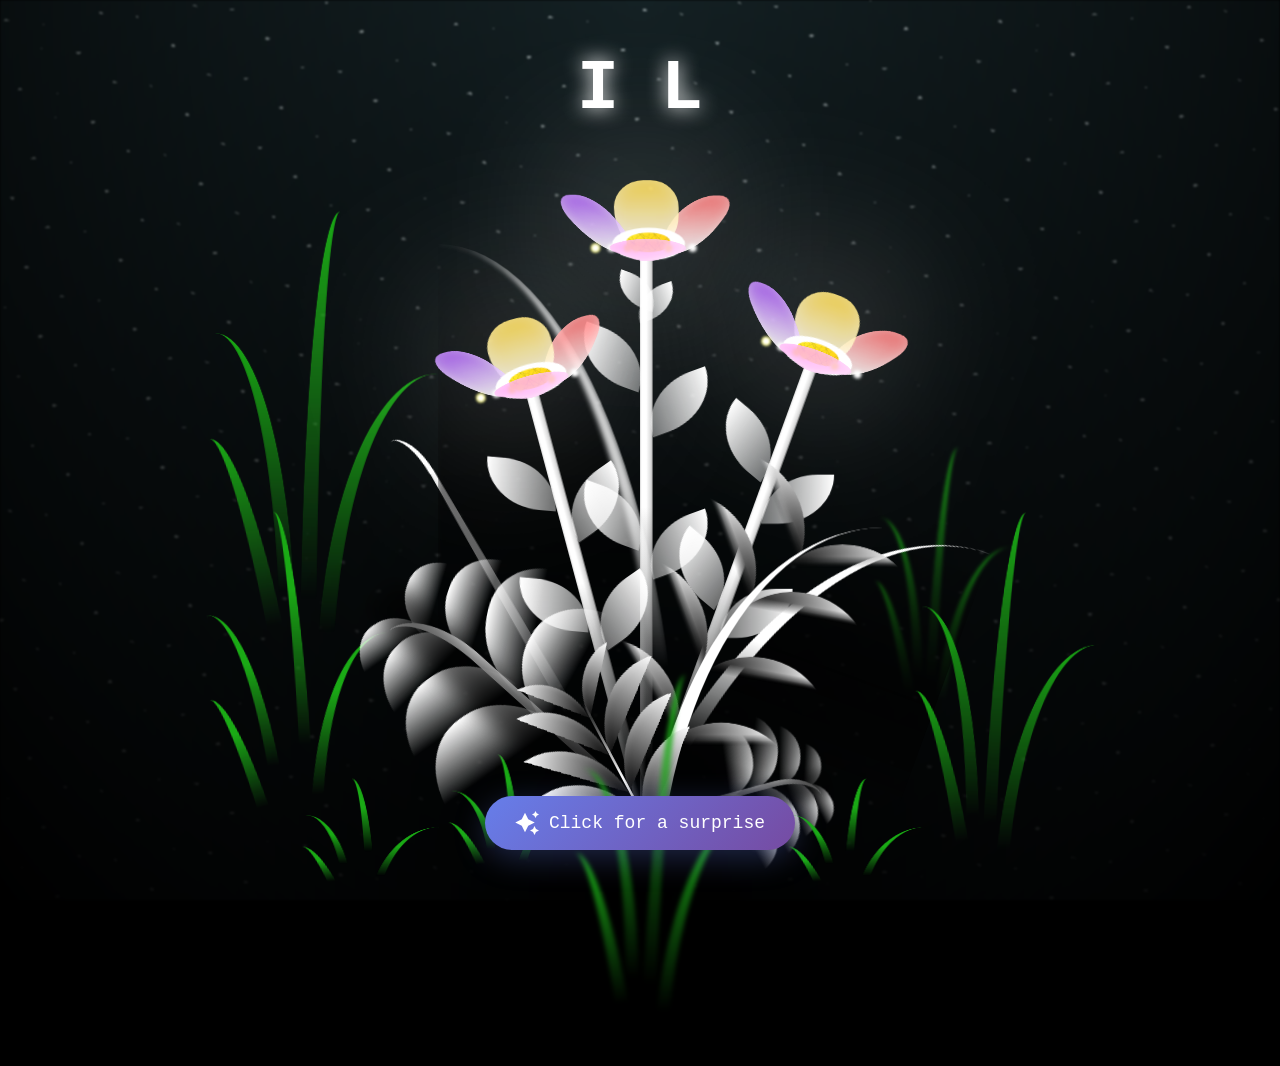
==== commit 0b13c8fc: "force update flower" ====
--- a/flower.html
+++ b/flower.html
@@ -10,11 +10,20 @@
 
   <!-- Document Title -->
   <title>FLOWERS</title>
+
+  <!-- Google Fonts -->
+  <link href="https://fonts.googleapis.com/css2?family=Poppins:wght@300;400;500;600;700&family=Lato:ital,wght@0,300;0,400;0,700;1,300;1,400&display=swap" rel="stylesheet">
 </head>
 
 <body class="not-loaded">
   <!-- Background -->
   <div class="night"></div>
+
+  <!-- Background Music -->
+  <audio autoplay loop>
+    <source src="assets/music/music.mp3" type="audio/mpeg">
+    Your browser does not support the audio element.
+  </audio>
 
   <!-- Flower -->
   <div class="flowers">
@@ -316,9 +325,62 @@
 
   <!-- Title -->
   <h1 class="title"><span id="title"></span></h1>
+
+  <!-- Birthday Button -->
+  <div style="position: absolute; bottom: 50px; width: 100%; display: flex; justify-content: center;">
+    <button id="birthday-btn" class="birthday-button">
+      <svg height="24" width="24" fill="#FFFFFF" viewBox="0 0 24 24" data-name="Layer 1" id="Layer_1" class="sparkle">
+        <path d="M10,21.236,6.755,14.745.264,11.5,6.755,8.255,10,1.764l3.245,6.491L19.736,11.5l-6.491,3.245ZM18,21l1.5,3L21,21l3-1.5L21,18l-1.5-3L18,18l-3,1.5ZM19.333,4.667,20.5,7l1.167-2.333L24,3.5,21.667,2.333,20.5,0,19.333,2.333,17,3.5Z">
+        </path>
+      </svg>
+      <span class="text">Click for a surprise</span>
+    </button>
+  </div>
+
+  <!-- Birthday Message Modal -->
+  <div id="birthday-modal" class="modal">
+    <div class="modal-content">
+      <span class="close">&times;</span>
+      <div class="birthday-message">
+        <img src="assets/picture/picture.jpg" alt="Birthday Picture" class="birthday-image">
+        <h2>Happy Birthday, My Babyyy</h2>
+        <p>Another year of you, and somehow I still get lucky having you.</p>
+        <p>Serious, aku masih ga ngerti gimana aku bisa dapet kamu.</p>
+        <br>
+        <p>Makasih ya udah jadi tempat aku pulang.</p>
+        <p>Yang selalu aku cari tanpa sadar.</p>
+        <p>Yang bikin hari biasa jadi lebih berarti.</p>
+        <br>
+        <p>Aku suka semua tentang kamu.</p>
+        <p>Cara kamu peduli.</p>
+        <p>Cara kamu sabar.</p>
+        <p>Cara kamu tetap di sini, even when I'm not easy.</p>
+        <br>
+        <p>Semoga di umur kamu sekarang:</p>
+        <ul>
+          <li>Hati kamu selalu tenang</li>
+          <li>Langkah kamu selalu dimudahin</li>
+          <li>Dan kamu selalu ngerasa dicintai, especially by me</li>
+        </ul>
+        <br>
+        <p>Aku mungkin ga selalu sempurna,</p>
+        <p>Tapi aku selalu tulus sama kamu.</p>
+        <p>Dan aku selalu milih kamu, tiap hari.</p>
+        <br>
+        <p>Hari ini kamu harus bahagia.</p>
+        <p>Dan aku harap aku jadi bagian dari bahagia itu.</p>
+        <br>
+        <p>Stay with me ya,</p>
+        <p>A little longer. A lot longer.</p>
+        <br>
+        <p><strong>I love you, always.</strong></p>
+        <p>Sabrina Alzikra</p>
+      </div>
+    </div>
+  </div>
 </body>
 
 </html>
 
 <!-- Import Javascript -->
-<script src="js/main.js"></script> perbagus+<script src="js/main.js"></script>
--- a/css/style.css
+++ b/css/style.css
@@ -187,14 +187,20 @@
 }
 
 .flower__leaf--1 {
+  background-color: #ff6b6b;
+  background-image: linear-gradient(to top, #fff, #ff6b6b);
   transform: translate(-10%, 1%) rotateY(40deg) rotateX(-50deg);
 }
 
 .flower__leaf--2 {
+  background-color: #ffd93d;
+  background-image: linear-gradient(to top, #fff, #ffd93d);
   transform: translate(-50%, -4%) rotateX(40deg);
 }
 
 .flower__leaf--3 {
+  background-color: #a855f7;
+  background-image: linear-gradient(to top, #fff, #a855f7);
   transform: translate(-90%, 0%) rotateY(45deg) rotateX(50deg);
 }
 
@@ -204,7 +210,8 @@
   transform-origin: bottom left;
   border-radius: 4vmin 10vmin 4vmin 4vmin;
   transform: translate(0%, 18%) rotateX(70deg) rotate(-43deg);
-  background-image: linear-gradient(to top, rgba(255, 2555, 255, 0.4), #fff);
+  background-color: #ff9ff3;
+  background-image: linear-gradient(to top, rgba(255, 255, 255, 0.4), #ff9ff3);
   z-index: 1;
   opacity: 0.8;
   -webkit-transform: translate(0%, 18%) rotateX(70deg) rotate(-43deg);
@@ -991,6 +998,167 @@
   opacity: 0.7;
 }
 
+/* Birthday Button Styles */
+.birthday-button {
+  background: linear-gradient(135deg, #667eea 0%, #764ba2 100%);
+  border: none;
+  border-radius: 50px;
+  padding: 15px 30px;
+  font-size: 18px;
+  font-family: 'Courier New', Courier, monospace;
+  color: white;
+  cursor: pointer;
+  display: flex;
+  align-items: center;
+  gap: 10px;
+  box-shadow: 0 8px 32px rgba(102, 126, 234, 0.3);
+  transition: all 0.3s ease;
+  animation: sparkle 2s ease-in-out infinite alternate;
+}
+
+.birthday-button:hover {
+  transform: translateY(-2px);
+  box-shadow: 0 12px 40px rgba(102, 126, 234, 0.4);
+}
+
+.birthday-button .sparkle {
+  animation: sparkle-rotate 3s linear infinite;
+}
+
+@keyframes sparkle {
+  0% { box-shadow: 0 8px 32px rgba(102, 126, 234, 0.3); }
+  100% { box-shadow: 0 8px 32px rgba(102, 126, 234, 0.6); }
+}
+
+@keyframes sparkle-rotate {
+  0% { transform: rotate(0deg); }
+  100% { transform: rotate(360deg); }
+}
+
+/* Modal Styles */
+.modal {
+  display: none;
+  position: fixed;
+  z-index: 1000;
+  left: 0;
+  top: 0;
+  width: 100%;
+  height: 100%;
+  background-color: rgba(0, 0, 0, 0.8);
+  backdrop-filter: blur(10px);
+}
+
+.modal-content {
+  background: linear-gradient(135deg, #667eea 0%, #764ba2 100%);
+  margin: 10% auto;
+  padding: 0;
+  border-radius: 20px;
+  width: 90%;
+  max-width: 600px;
+  box-shadow: 0 20px 60px rgba(0, 0, 0, 0.5);
+  animation: modal-appear 0.5s ease-out;
+}
+
+@keyframes modal-appear {
+  0% {
+    opacity: 0;
+    transform: scale(0.7) translateY(-50px);
+  }
+  100% {
+    opacity: 1;
+    transform: scale(1) translateY(0);
+  }
+}
+
+.close {
+  color: #aaa;
+  float: right;
+  font-size: 28px;
+  font-weight: bold;
+  margin: 10px;
+  cursor: pointer;
+  transition: color 0.3s ease;
+}
+
+.close:hover,
+.close:focus {
+  color: white;
+}
+
+.birthday-message {
+  padding: 30px;
+  color: white;
+  font-family: 'Lato', sans-serif;
+  line-height: 1.5;
+  text-align: center;
+  max-height: 70vh;
+  overflow-y: auto;
+  scrollbar-width: thin;
+  scrollbar-color: rgba(255, 255, 255, 0.3) transparent;
+}
+
+.birthday-message::-webkit-scrollbar {
+  width: 6px;
+}
+
+.birthday-message::-webkit-scrollbar-track {
+  background: transparent;
+}
+
+.birthday-message::-webkit-scrollbar-thumb {
+  background: rgba(255, 255, 255, 0.3);
+  border-radius: 3px;
+}
+
+.birthday-message::-webkit-scrollbar-thumb:hover {
+  background: rgba(255, 255, 255, 0.5);
+}
+
+.birthday-message h2 {
+  font-family: 'Poppins', sans-serif;
+  font-size: 28px;
+  font-weight: 600;
+  margin-bottom: 20px;
+  text-shadow: 0 0 20px rgba(255, 255, 255, 0.5);
+  letter-spacing: 0.5px;
+}
+
+.birthday-message p {
+  font-size: 18px;
+  margin: 12px 0;
+  font-weight: 400;
+}
+
+.birthday-message ul {
+  text-align: left;
+  display: inline-block;
+  margin: 20px 0;
+  font-size: 16px;
+}
+
+.birthday-message li {
+  margin: 8px 0;
+  font-size: 16px;
+  font-weight: 400;
+}
+
+.birthday-message strong {
+  font-family: 'Poppins', sans-serif;
+  font-size: 20px;
+  font-weight: 600;
+  text-shadow: 0 0 15px rgba(255, 255, 255, 0.8);
+}
+
+.birthday-image {
+  width: 100%;
+  max-width: 300px;
+  height: auto;
+  border-radius: 15px;
+  margin-bottom: 20px;
+  box-shadow: 0 8px 32px rgba(0, 0, 0, 0.3);
+  border: 3px solid rgba(255, 255, 255, 0.2);
+}
+
 .long-g .leaf {
   --w: 15vmin;
   --h: 40vmin;
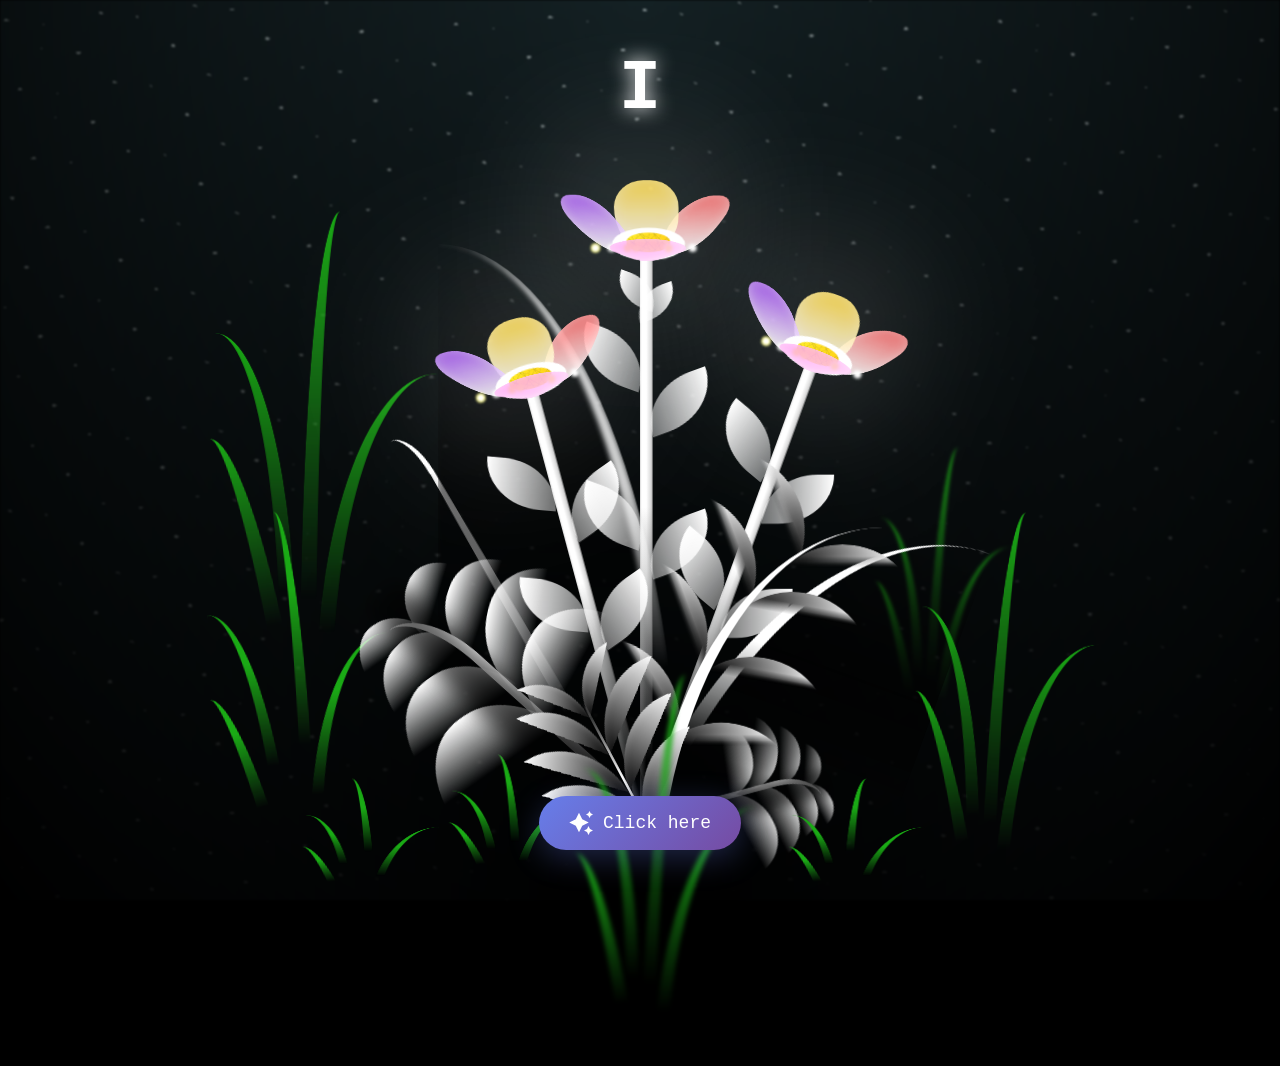
==== commit 61c25e99: "update envelope love letter" ====
--- a/flower.html
+++ b/flower.html
@@ -333,7 +333,7 @@
         <path d="M10,21.236,6.755,14.745.264,11.5,6.755,8.255,10,1.764l3.245,6.491L19.736,11.5l-6.491,3.245ZM18,21l1.5,3L21,21l3-1.5L21,18l-1.5-3L18,18l-3,1.5ZM19.333,4.667,20.5,7l1.167-2.333L24,3.5,21.667,2.333,20.5,0,19.333,2.333,17,3.5Z">
         </path>
       </svg>
-      <span class="text">Click for a surprise</span>
+      <span class="text">Click here</span>
     </button>
   </div>
 
@@ -343,38 +343,27 @@
       <span class="close">&times;</span>
       <div class="birthday-message">
         <img src="assets/picture/picture.jpg" alt="Birthday Picture" class="birthday-image">
-        <h2>Happy Birthday, My Babyyy</h2>
-        <p>Another year of you, and somehow I still get lucky having you.</p>
-        <p>Serious, aku masih ga ngerti gimana aku bisa dapet kamu.</p>
-        <br>
-        <p>Makasih ya udah jadi tempat aku pulang.</p>
-        <p>Yang selalu aku cari tanpa sadar.</p>
-        <p>Yang bikin hari biasa jadi lebih berarti.</p>
-        <br>
-        <p>Aku suka semua tentang kamu.</p>
-        <p>Cara kamu peduli.</p>
-        <p>Cara kamu sabar.</p>
-        <p>Cara kamu tetap di sini, even when I'm not easy.</p>
-        <br>
-        <p>Semoga di umur kamu sekarang:</p>
-        <ul>
-          <li>Hati kamu selalu tenang</li>
-          <li>Langkah kamu selalu dimudahin</li>
-          <li>Dan kamu selalu ngerasa dicintai, especially by me</li>
-        </ul>
-        <br>
-        <p>Aku mungkin ga selalu sempurna,</p>
-        <p>Tapi aku selalu tulus sama kamu.</p>
-        <p>Dan aku selalu milih kamu, tiap hari.</p>
-        <br>
-        <p>Hari ini kamu harus bahagia.</p>
-        <p>Dan aku harap aku jadi bagian dari bahagia itu.</p>
-        <br>
-        <p>Stay with me ya,</p>
-        <p>A little longer. A lot longer.</p>
-        <br>
-        <p><strong>I love you, always.</strong></p>
-        <p>Sabrina Alzikra</p>
+        <h2>Happy Birthday, my babyyy.</h2>
+        <p>Another year of you, dan aku masih ngerasa jadi orang paling beruntung karena punya kamu. Jujur, sampai sekarang aku masih suka heran gimana aku bisa dapet kamu, dan tiap kali kepikiran itu aku cuma bisa senyum sendiri.</p>
+        <br>
+        <p>Makasih ya udah hadir di hidup aku. Udah jadi tempat aku pulang, tempat aku cerita, tempat aku ngerasa tenang. Kamu itu orang yang selalu aku cari, bahkan waktu aku ga sadar. Kamu bikin hal-hal kecil jadi berarti, dan kamu bikin hari biasa jadi terasa lebih hangat.</p>
+        <br>
+        <p>Aku suka semua tentang kamu. Cara kamu peduli, cara kamu dengerin aku, cara kamu sabar sama aku. Bahkan waktu aku lagi susah dimengerti, kamu tetap di sini. Itu hal yang ga semua orang bisa lakuin, dan aku ga pernah berhenti bersyukur buat itu.</p>
+        <br>
+        <p>Kamu itu rumah buat aku. Tempat paling nyaman yang selalu aku pengen balik. Dan aku ga pernah bosen ada di dekat kamu, ga pernah bosen ngobrol sama kamu, ga pernah bosen jadi kita.</p>
+        <br>
+        <p>Di umur kamu sekarang, aku punya banyak doa buat kamu. Semoga hati kamu selalu tenang, walaupun dunia lagi ga baik-baik aja. Semoga langkah kamu selalu dimudahin. Semoga semua yang kamu impikan pelan-pelan jadi nyata. Dan semoga kamu selalu ngerasa dicintai, terutama sama aku.</p>
+        <br>
+        <p>Aku tau aku ga selalu sempurna. Kadang aku bikin kamu capek, kadang aku juga bikin kamu kesel. Tapi satu hal yang pasti, aku selalu tulus sama kamu. Aku selalu milih kamu, setiap hari, tanpa ragu.</p>
+        <br>
+        <p>Aku bangga sama kamu. Sama semua yang kamu jalanin, sama semua usaha kamu, bahkan hal kecil yang mungkin orang lain ga lihat. Buat aku, kamu itu luar biasa.</p>
+        <br>
+        <p>Hari ini kamu harus bahagia. Kamu harus ngerasa spesial, karena kamu memang itu. Dan aku harap aku selalu jadi bagian dari kebahagiaan kamu, hari ini dan hari-hari berikutnya.</p>
+        <br>
+        <p>Stay with me ya. Lebih lama. Lama banget.</p>
+        <br>
+        <p><strong>I love you, always. 💗</strong></p>
+        <p><strong>With Love, Sabrina</strong></p>
       </div>
     </div>
   </div>
--- a/css/style.css
+++ b/css/style.css
@@ -1049,14 +1049,20 @@
 }
 
 .modal-content {
-  background: linear-gradient(135deg, #667eea 0%, #764ba2 100%);
+  background: #f4f1e8;
+  background-image: 
+    radial-gradient(circle at 25% 25%, rgba(255, 255, 255, 0.2) 0%, transparent 50%),
+    radial-gradient(circle at 75% 75%, rgba(0, 0, 0, 0.1) 0%, transparent 50%);
   margin: 10% auto;
   padding: 0;
   border-radius: 20px;
   width: 90%;
   max-width: 600px;
-  box-shadow: 0 20px 60px rgba(0, 0, 0, 0.5);
+  box-shadow: 0 20px 60px rgba(0, 0, 0, 0.3), inset 0 0 50px rgba(0, 0, 0, 0.1);
   animation: modal-appear 0.5s ease-out;
+  position: relative;
+  overflow: hidden;
+  border: 2px solid #d4c5a9;
 }
 
 @keyframes modal-appear {
@@ -1071,7 +1077,7 @@
 }
 
 .close {
-  color: #aaa;
+  color: #666;
   float: right;
   font-size: 28px;
   font-weight: bold;
@@ -1082,19 +1088,21 @@
 
 .close:hover,
 .close:focus {
-  color: white;
+  color: #333;
 }
 
 .birthday-message {
+  position: relative;
+  z-index: 1;
   padding: 30px;
-  color: white;
+  color: #333;
   font-family: 'Lato', sans-serif;
   line-height: 1.5;
   text-align: center;
   max-height: 70vh;
   overflow-y: auto;
   scrollbar-width: thin;
-  scrollbar-color: rgba(255, 255, 255, 0.3) transparent;
+  scrollbar-color: rgba(0, 0, 0, 0.3) transparent;
 }
 
 .birthday-message::-webkit-scrollbar {
@@ -1106,12 +1114,12 @@
 }
 
 .birthday-message::-webkit-scrollbar-thumb {
-  background: rgba(255, 255, 255, 0.3);
+  background: rgba(0, 0, 0, 0.3);
   border-radius: 3px;
 }
 
 .birthday-message::-webkit-scrollbar-thumb:hover {
-  background: rgba(255, 255, 255, 0.5);
+  background: rgba(0, 0, 0, 0.5);
 }
 
 .birthday-message h2 {
@@ -1119,7 +1127,7 @@
   font-size: 28px;
   font-weight: 600;
   margin-bottom: 20px;
-  text-shadow: 0 0 20px rgba(255, 255, 255, 0.5);
+  text-shadow: 0 0 20px rgba(0, 0, 0, 0.5);
   letter-spacing: 0.5px;
 }
 
@@ -1146,7 +1154,7 @@
   font-family: 'Poppins', sans-serif;
   font-size: 20px;
   font-weight: 600;
-  text-shadow: 0 0 15px rgba(255, 255, 255, 0.8);
+  text-shadow: 0 0 15px rgba(0, 0, 0, 0.8);
 }
 
 .birthday-image {
@@ -1159,6 +1167,65 @@
   border: 3px solid rgba(255, 255, 255, 0.2);
 }
 
+/* Confetti Styles */
+.confetti-container {
+  position: absolute;
+  top: 0;
+  left: 0;
+  width: 100%;
+  height: 100%;
+  pointer-events: none;
+  overflow: hidden;
+  z-index: 0;
+}
+
+.confetti-piece {
+  position: absolute;
+  top: 0;
+  width: 4px;
+  height: 4px;
+  border-radius: 50%;
+  animation: fall var(--confetti-duration, 4s) linear infinite, sparkle 0.9s ease-in-out infinite alternate;
+  opacity: 0.95;
+  background: radial-gradient(circle, rgba(255,255,255,1) 20%, currentColor 100%);
+  box-shadow: 0 0 10px currentColor, 0 0 22px rgba(255, 255, 255, 0.4);
+}
+
+@keyframes fall {
+  0% {
+    transform: translateY(0px) translateX(0px);
+    opacity: 0.8;
+  }
+  20% {
+    transform: translateY(20vh) translateX(-6px);
+  }
+  40% {
+    transform: translateY(40vh) translateX(6px);
+    opacity: 0.95;
+  }
+  60% {
+    transform: translateY(60vh) translateX(-4px);
+  }
+  80% {
+    transform: translateY(80vh) translateX(4px);
+  }
+  100% {
+    transform: translateY(110vh) translateX(0px);
+    opacity: 0;
+  }
+}
+
+@keyframes sparkle {
+  0% {
+    box-shadow: 0 0 6px currentColor, 0 0 10px rgba(255, 255, 255, 0.2);
+    transform: scale(1);
+  }
+  100% {
+    box-shadow: 0 0 14px currentColor, 0 0 24px rgba(255, 255, 255, 0.35);
+    transform: scale(1.4);
+  }
+}
+
 .long-g .leaf {
   --w: 15vmin;
   --h: 40vmin;
